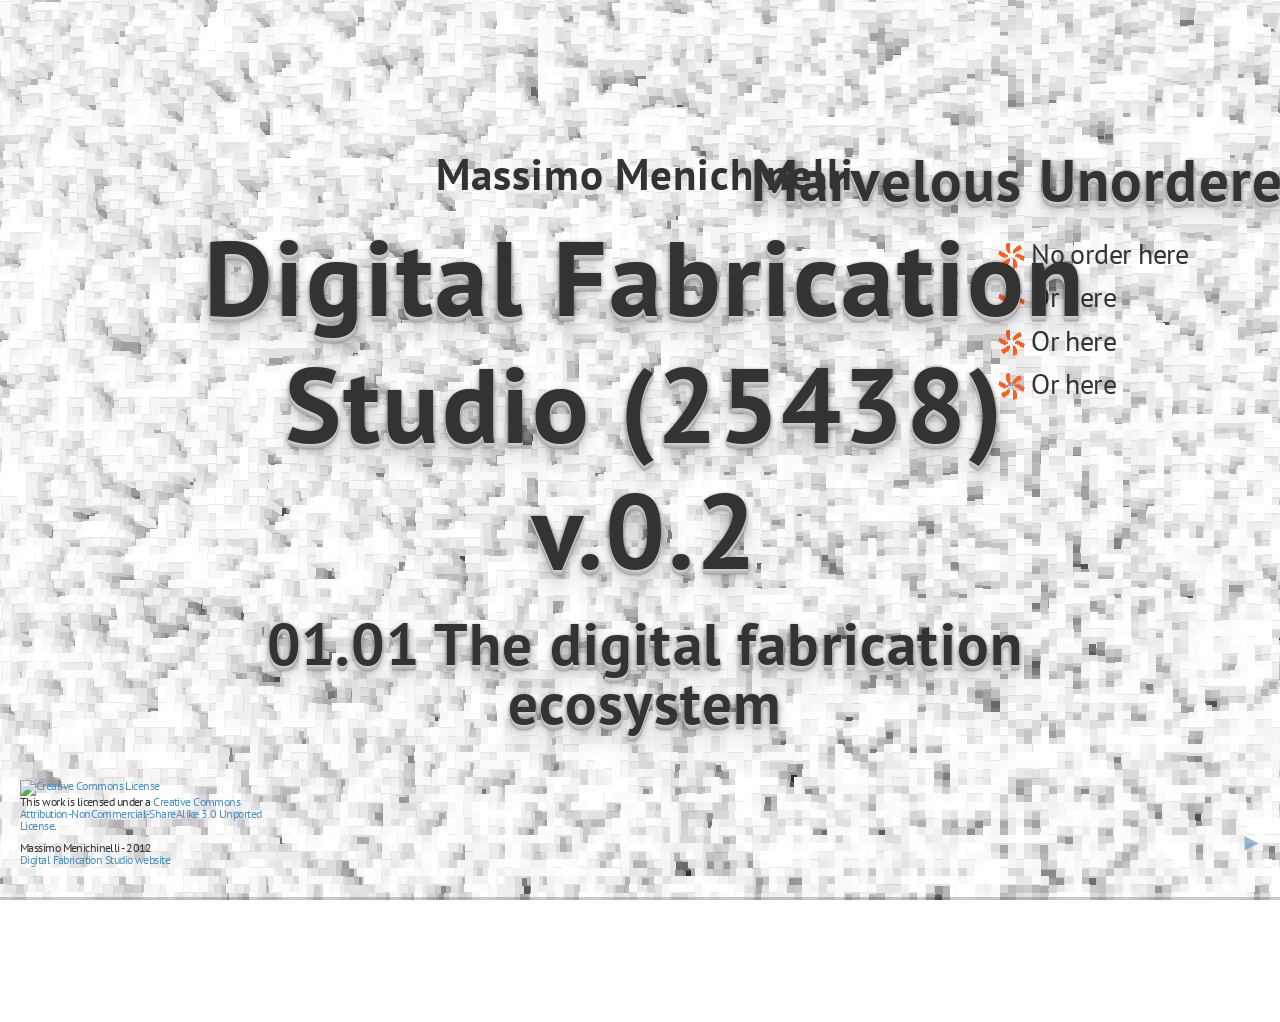
==== 01.01.DigitalFabricationEcosystem.html @ 009ff70b "Preparing a structure of all the slides" ====
<!doctype html>  
<html lang="en">
	
	<head>
		<meta charset="utf-8">
		
		<title>Digital Fabrication Studio (25438) v.0.2: The Digital Fabrication Ecosystem</title>

		<meta name="description" content="Digital Fabrication Studio (25438)">
		<meta name="author" content="Massimo Menichinelli">

		<meta name="apple-mobile-web-app-capable" content="yes" />
		<meta name="apple-mobile-web-app-status-bar-style" content="black-translucent" />
		
		<link href='http://fonts.googleapis.com/css?family=Lato:400,700,400italic,700italic' rel='stylesheet' type='text/css'>
		<link href='http://fonts.googleapis.com/css?family=PT+Sans' rel='stylesheet' type='text/css'>
		
		<link rel="stylesheet" href="reveal.js/css/main.css">
		<link rel="stylesheet" href="reveal.js/css/theme/custom.css">

		<!-- For syntax highlighting -->
		<link rel="stylesheet" href="reveal.js/lib/css/zenburn.css">

		<script>
			// If the query includes 'print-pdf' we'll use the PDF print sheet
			document.write( '<link rel="stylesheet" href="reveal.js/css/print/' + ( window.location.search.match( /print-pdf/gi ) ? 'pdf' : 'paper' ) + '.css" type="text/css" media="print">' );
		</script>

		<!--[if lt IE 9]>
		<script src="reveal.js/lib/js/html5shiv.js"></script>
		<![endif]-->
	</head>
	
	<body>
	
		<div class="reveal">

			<!-- Used to fade in a background when a specific slide state is reached -->
			<div class="state-background"></div>
			
			<!-- Any section element inside of this container is displayed as a slide -->
			<div class="slides" data-state="alert">
				<section style="background: none !important; border: none !important;">
					<h3>Massimo Menichinelli</h3>
					<h1>Digital Fabrication Studio (25438) v.0.2</h1>
					<h2>01.01 The digital fabrication ecosystem</h2>
				</section>
				
				<section>
					<h2>Heads Up</h2>
					<p>
						reveal.js is a framework for easily creating beautiful presentations using HTML. You'll need a browser with 
						support for CSS 3D transforms to see it in its full glory.
					</p>
				</section>

				<section>
					<h2>Basic Slide</h2>
					<p>
						Press <strong>ESC</strong> to enter the slide overview!
					</p>
				</section
				

				<section>
					<h2>Marvelous Unordered List</h2>
					<ul>
						<li>No order here</li>
						<li>Or here</li>
						<li>Or here</li>
						<li>Or here</li>
					</ul>
				</section>
				
				<section>
					<h2>Fantastic Ordered List</h2>
					<ol>
						<li><span>One is smaller than...</span></li>
						<li><span>Two is smaller than...</span></li>
						<li><span>Three!</span></li>
					</ol>
				</section>

				<section data-markdown>
					## Markdown support
					
					For those of you who like that sort of thing. Instructions and a bit more info available [here](https://github.com/hakimel/reveal.js#markdown).

					<pre><code contenteditable style="margin-top: 20px;">&lt;section data-markdown&gt;
  ## Markdown support

  For those of you who like that sort of thing. 
  Instructions and a bit more info available [here](https://github.com/hakimel/reveal.js#markdown).
&lt;/section&gt;
					</code></pre>
				</section>

				

				

				<section>
					<h2>Clever Quotes</h2>
					<p>
						These guys come in two forms, inline: <q cite="http://searchservervirtualization.techtarget.com/definition/Our-Favorite-Technology-Quotations">
						The nice thing about standards is that there are so many to choose from</q> and block:
					</p>
					<blockquote cite="http://searchservervirtualization.techtarget.com/definition/Our-Favorite-Technology-Quotations">
						For years there has been a theory that millions of monkeys typing at random on millions of typewriters would 
						reproduce the entire works of Shakespeare. The Internet has proven this theory to be untrue.
					</blockquote>
				</section>
				
				<section>
					<h2>Pretty Code</h2>
					<pre><code contenteditable>
function linkify( selector ) {
  if( supports3DTransforms ) {
    
    var nodes = document.querySelectorAll( selector );

    for( var i = 0, len = nodes.length; i &lt; len; i++ ) {
      var node = nodes[i];

      if( !node.className ) ) {
        node.className += ' roll';
      }
    };
  }
}
					</code></pre>
					<p>Courtesy of <a href="http://softwaremaniacs.org/soft/highlight/en/description/">highlight.js</a>.</p>
				</section>
				

				<section>
					<h2>Fragmented Views</h2>
					<p>Hit the next arrow...</p>
					<p class="fragment">... to step through ...</p>
					<p>
					<ol>
						<li class="fragment"><code>any type</code></li>
						<li class="fragment"><em>of view</em></li>
						<li class="fragment"><strong>fragments</strong></li>
					</ol>
					</p>
				</section>
				
				<section>
					<h2>Spectacular image!</h2>
					<a class="image" href="http://hakim.se/experiments/html5/breakdom/" target="_blank">
						<img width="320" height="412" src="https://s3.amazonaws.com/hakim-static/reveal-js/breakdom.png" alt="BreakDOM game screenshot">
					</a>
					<p class="source">Source: http://www.openp2pdesign.org</p>
				</section>
				
				
				<section>
					<h1>Thank you!</h1>
					<h2>Any questions?</h2>
					<h3>Massimo Menichinelli</h3>
					<p><a href="mailto:massimo.menichinelli@aalto.fi">massimo.menichinelli@aalto.fi</a></p>
					<p><a href="mailto:info@openp2pdesign.org">info@openp2pdesign.org</a></p>
					<p>Twitter: <a href="https://twitter.com/openp2pdesign">@openp2pdesign</a></p>
					<p><a href="http://www.openp2pdesign.org">http://www.openp2pdesign.org</a></p>
					<p><a href="https://github.com/openp2pdesign">openp2pdesign @ GitHub</a></p>
				</section>
			</div>
	
	<aside class="controls2">		
	<p>
	<a rel="license" href="http://creativecommons.org/licenses/by-nc-sa/3.0/deed.en_US"><img alt="Creative Commons License" style="border-width:0" src="http://i.creativecommons.org/l/by-nc-sa/3.0/88x31.png" /></a><br />This work is licensed under a <a rel="license" href="http://creativecommons.org/licenses/by-nc-sa/3.0/deed.en_US">Creative Commons Attribution-NonCommercial-ShareAlike 3.0 Unported License</a>.
	</p>
	<p>Massimo Menichinelli - 2012<br>
	<a href="">Digital Fabrication Studio website</a></p>
	</aside>

			<!-- The navigational controls UI -->
			<aside class="controls">
				<a class="left" href="#">&#x25C4;</a>
				<a class="right" href="#">&#x25BA;</a>
				<a class="up" href="#">&#x25B2;</a>
				<a class="down" href="#">&#x25BC;</a>
			</aside>

			<!-- Presentation progress bar -->
			<div class="progress"><span></span></div>
			
		</div>

		<script src="reveal.js/lib/js/head.min.js"></script>
		<script src="reveal.js/js/reveal.min.js"></script>

		<script>
			
			// Full list of configuration options available here:
			// https://github.com/hakimel/reveal.js#configuration
			Reveal.initialize({
				controls: true,
				progress: true,
				history: true,
				
				transition: Reveal.getQueryHash().transition || 'linear', // default/cube/page/concave/linear(2d)

				// Optional libraries used to extend on reveal.js
				dependencies: [
					{ src: 'reveal.js/lib/js/highlight.js', async: true, callback: function() { window.hljs.initHighlightingOnLoad(); } },
					{ src: 'reveal.js/lib/js/classList.js', condition: function() { return !document.body.classList; } },
					{ src: 'reveal.js/lib/js/showdown.js', condition: function() { return !!document.querySelector( '[data-markdown]' ); } },
					{ src: 'reveal.js/lib/js/data-markdown.js', condition: function() { return !!document.querySelector( '[data-markdown]' ); } },
					{ src: 'reveal.js/socket.io/socket.io.js', async: true, condition: function() { return window.location.host === 'localhost:1947'; } },
					{ src: 'plugin/speakernotes/client.js', async: true, condition: function() { return window.location.host === 'localhost:1947'; } },
				]
			});
			
		</script>

    

	</body>
</html>
---- reveal.js/css/main.css ----
@charset "UTF-8";

/**
 * reveal.js
 * http://lab.hakim.se/reveal-js
 * MIT licensed
 * 
 * Copyright (C) 2011-2012 Hakim El Hattab, http://hakim.se
 */


/*********************************************
 * RESET STYLES
 *********************************************/

html, body, div, span, applet, object, iframe,
h1, h2, h3, h4, h5, h6, p, blockquote, pre,
a, abbr, acronym, address, big, cite, code,
del, dfn, em, img, ins, kbd, q, s, samp,
small, strike, strong, sub, sup, tt, var,
b, u, i, center,
dl, dt, dd, ol, ul, li,
fieldset, form, label, legend,
table, caption, tbody, tfoot, thead, tr, th, td,
article, aside, canvas, details, embed, 
figure, figcaption, footer, header, hgroup, 
menu, nav, output, ruby, section, summary,
time, mark, audio, video {
	margin: 0;
	padding: 0;
	border: 0;
	font-size: 100%;
	font: inherit;
	vertical-align: baseline;
}

article, aside, details, figcaption, figure, 
footer, header, hgroup, menu, nav, section {
	display: block;
}


/*********************************************
 * GLOBAL STYLES
 *********************************************/

html, 
body {
	padding: 0;
	margin: 0;
	width: 100%;
	height: 100%;
	min-height: 600px;
	overflow: hidden;
}

body {
	position: relative;
	line-height: 1;
}

@media screen and (max-width: 900px) {
	body {
		font-size: 30px;
	}
}

::selection { 
	background:#FF5E99; 
	color:#fff; 
	text-shadow: none; 
}

/*********************************************
 * HEADERS
 *********************************************/

.reveal h1 { font-size: 3.77em; }
.reveal h2 { font-size: 2.11em;	}
.reveal h3 { font-size: 1.55em;	}
.reveal h4 { font-size: 1em;	}


/*********************************************
 * VIEW FRAGMENTS
 *********************************************/

.reveal .slides section .fragment {
	opacity: 0;

	-webkit-transition: all .2s ease;
	   -moz-transition: all .2s ease;
	    -ms-transition: all .2s ease;
	     -o-transition: all .2s ease;
	        transition: all .2s ease;
}
	.reveal .slides section .fragment.visible {
		opacity: 1;
	}


/*********************************************
 * DEFAULT ELEMENT STYLES
 *********************************************/

.reveal .slides section {
	line-height: 1.2em;
	font-weight: normal;
}

.reveal img {
	/* preserve aspect ratio and scale image so it's bound within the section */
	max-width: 100%;
	max-height: 100%;
} 

.reveal strong, 
.reveal b {
	font-weight: bold;
}

.reveal em, 
.reveal i {
	font-style: italic;
}

.reveal ol, 
.reveal ul {
	display: inline-block;

	text-align: left;
	margin: 0 auto;
}

.reveal ol {
	list-style-type: decimal;
}

.reveal ul {
	list-style-type: disc;
}

.reveal ul ul {
	list-style-type: square;
}

.reveal ul ul ul {
	list-style-type: circle;
}

.reveal ul ul,
.reveal ul ol,
.reveal ol ol,
.reveal ol ul {
	display: block;
	margin-left: 40px;
}

.reveal p {
	margin-bottom: 10px;
}

.reveal q,
.reveal blockquote {
	quotes: none;
}

.reveal blockquote {
	display: block;
	position: relative;
	width: 70%;
	margin: 5px auto;
	padding: 5px;
	
	font-style: italic;
	background: rgba(255, 255, 255, 0.05);
	box-shadow: 0px 0px 2px rgba(0,0,0,0.2);
}
	.reveal blockquote:before {
		content: '“';
	}
	.reveal blockquote:after {
		content: '”';
	}

.reveal q {	
	font-style: italic;
}
	.reveal q:before {
		content: '“';
	}
	.reveal q:after {
		content: '”';
	}

.reveal pre {
	display: block;
	position: relative;
	width: 90%;
	margin: 10px auto;

	text-align: left;
	font-size: 0.55em;
	font-family: monospace;
	line-height: 1.2em;

	word-wrap: break-word;

	box-shadow: 0px 0px 6px rgba(0,0,0,0.3);
}

.reveal code {
	font-family: monospace;
	overflow-x: auto;
}

.reveal table th, 
.reveal table td {
	text-align: left;
	padding-right: .3em;
}

.reveal table th {
	text-shadow: rgb(255,255,255) 1px 1px 2px;
}

.reveal sup { 
	vertical-align: super;
}
.reveal sub { 
	vertical-align: sub;
}

.reveal small {
	font-size: 0.6em;
	line-height: 1em;
	vertical-align: top;
}

.reveal small * {
	vertical-align: top;
}


/*********************************************
 * CONTROLS
 *********************************************/

.reveal .controls {
	display: none;
	position: fixed;
	width: 100px;
	height: 100px;
	z-index: 30;

	right: 0;
	bottom: 0;
}
	
	.reveal .controls a {
		font-size: 0.83em;
		position: absolute;
		opacity: 0.1;
	}
		.reveal .controls a.enabled {
			opacity: 0.6;
		}
		.reveal .controls a.enabled:active {
			margin-top: 1px;
		}

	.reveal .controls .left {
		top: 30px;
	}

	.reveal .controls .right {
		left: 60px;
		top: 30px;
	}

	.reveal .controls .up {
		left: 30px;
	}

	.reveal .controls .down {
		left: 30px;
		top: 60px;
	}


/*********************************************
 * PROGRESS BAR
 *********************************************/

.reveal .progress {
	position: fixed;
	display: none;
	height: 3px;
	width: 100%;
	bottom: 0;
	left: 0;
}
	
	.reveal .progress span {
		display: block;
		height: 100%;
		width: 0px;

		-webkit-transition: width 800ms cubic-bezier(0.260, 0.860, 0.440, 0.985);
		   -moz-transition: width 800ms cubic-bezier(0.260, 0.860, 0.440, 0.985);
		    -ms-transition: width 800ms cubic-bezier(0.260, 0.860, 0.440, 0.985);
		     -o-transition: width 800ms cubic-bezier(0.260, 0.860, 0.440, 0.985);
		        transition: width 800ms cubic-bezier(0.260, 0.860, 0.440, 0.985);
	}

/*********************************************
 * ROLLING LINKS
 *********************************************/

.reveal .roll {
    display: inline-block;
    line-height: 1.2;
    overflow: hidden;

    vertical-align: top;

    -webkit-perspective: 400px;
       -moz-perspective: 400px;
        -ms-perspective: 400px;
            perspective: 400px;

    -webkit-perspective-origin: 50% 50%;
       -moz-perspective-origin: 50% 50%;
        -ms-perspective-origin: 50% 50%;
            perspective-origin: 50% 50%;
}
	.reveal .roll:hover {
		background: none;
		text-shadow: none;
	}
.reveal .roll span {
    display: block;
    position: relative;
    padding: 0 2px;

	pointer-events: none;

    -webkit-transition: all 400ms ease;
       -moz-transition: all 400ms ease;
        -ms-transition: all 400ms ease;
            transition: all 400ms ease;
    
    -webkit-transform-origin: 50% 0%;
       -moz-transform-origin: 50% 0%;
        -ms-transform-origin: 50% 0%;
            transform-origin: 50% 0%;
    
    -webkit-transform-style: preserve-3d;
       -moz-transform-style: preserve-3d;
        -ms-transform-style: preserve-3d;
            transform-style: preserve-3d;

    -webkit-backface-visibility: hidden;
       -moz-backface-visibility: hidden;
            backface-visibility: hidden;
}
    .reveal .roll:hover span {
        background: rgba(0,0,0,0.5);

        -webkit-transform: translate3d( 0px, 0px, -45px ) rotateX( 90deg );
           -moz-transform: translate3d( 0px, 0px, -45px ) rotateX( 90deg );
            -ms-transform: translate3d( 0px, 0px, -45px ) rotateX( 90deg );
                transform: translate3d( 0px, 0px, -45px ) rotateX( 90deg );
    }
.reveal .roll span:after {
    content: attr(data-title);

    display: block;
    position: absolute;
    left: 0;
    top: 0;
    padding: 0 2px;

    -webkit-transform-origin: 50% 0%;
       -moz-transform-origin: 50% 0%;
        -ms-transform-origin: 50% 0%;
            transform-origin: 50% 0%;

    -webkit-transform: translate3d( 0px, 110%, 0px ) rotateX( -90deg );
       -moz-transform: translate3d( 0px, 110%, 0px ) rotateX( -90deg );
        -ms-transform: translate3d( 0px, 110%, 0px ) rotateX( -90deg );
            transform: translate3d( 0px, 110%, 0px ) rotateX( -90deg );
}


/*********************************************
 * SLIDES
 *********************************************/

.reveal .slides {
	position: absolute;
	max-width: 900px;
	width: 80%;
	height: 60%;
	left: 50%;
	top: 50%;
	margin-top: -320px;
	padding: 20px 0px;
	overflow: visible;
	
	text-align: center;

	-webkit-transition: -webkit-perspective .4s ease;
	   -moz-transition: -moz-perspective .4s ease;
	    -ms-transition: -ms-perspective .4s ease;
	     -o-transition: -o-perspective .4s ease;
	        transition: perspective .4s ease;
	
	-webkit-perspective: 600px;
	   -moz-perspective: 600px;
	    -ms-perspective: 600px;
	        perspective: 600px;

 	-webkit-perspective-origin: 0% 25%;
 	   -moz-perspective-origin: 0% 25%;
 	    -ms-perspective-origin: 0% 25%;
 	        perspective-origin: 0% 25%;
}

.reveal .slides>section,
.reveal .slides>section>section {
	display: none;
	position: absolute;
	width: 100%;
	min-height: 600px;

    z-index: 10;
	
	-webkit-transform-style: preserve-3d;
	   -moz-transform-style: preserve-3d;
	    -ms-transform-style: preserve-3d;
	        transform-style: preserve-3d;
	
	-webkit-transition: all 800ms cubic-bezier(0.260, 0.860, 0.440, 0.985);
	   -moz-transition: all 800ms cubic-bezier(0.260, 0.860, 0.440, 0.985);
	    -ms-transition: all 800ms cubic-bezier(0.260, 0.860, 0.440, 0.985);
	     -o-transition: all 800ms cubic-bezier(0.260, 0.860, 0.440, 0.985);
	        transition: all 800ms cubic-bezier(0.260, 0.860, 0.440, 0.985);
}

.reveal .slides>section.present {
	display: block;
	z-index: 11;
	opacity: 1;
}

.reveal .slides>section {
	margin-left: -50%;
}


/*********************************************
 * DEFAULT TRANSITION
 *********************************************/

.reveal .slides>section.past {
	display: block;
	opacity: 0;
	
	-webkit-transform: translate3d(-100%, 0, 0) rotateY(-90deg) translate3d(-100%, 0, 0);
	   -moz-transform: translate3d(-100%, 0, 0) rotateY(-90deg) translate3d(-100%, 0, 0);
	    -ms-transform: translate3d(-100%, 0, 0) rotateY(-90deg) translate3d(-100%, 0, 0);
	        transform: translate3d(-100%, 0, 0) rotateY(-90deg) translate3d(-100%, 0, 0);
}
.reveal .slides>section.future {
	display: block;
	opacity: 0;
	
	-webkit-transform: translate3d(100%, 0, 0) rotateY(90deg) translate3d(100%, 0, 0);
	   -moz-transform: translate3d(100%, 0, 0) rotateY(90deg) translate3d(100%, 0, 0);
	    -ms-transform: translate3d(100%, 0, 0) rotateY(90deg) translate3d(100%, 0, 0);
	        transform: translate3d(100%, 0, 0) rotateY(90deg) translate3d(100%, 0, 0);
}

.reveal .slides>section>section.past {
	display: block;
	opacity: 0;
	
	-webkit-transform: translate3d(0, -50%, 0) rotateX(70deg) translate3d(0, -50%, 0);
	   -moz-transform: translate3d(0, -50%, 0) rotateX(70deg) translate3d(0, -50%, 0);
	    -ms-transform: translate3d(0, -50%, 0) rotateX(70deg) translate3d(0, -50%, 0);
	        transform: translate3d(0, -50%, 0) rotateX(70deg) translate3d(0, -50%, 0);
}
.reveal .slides>section>section.future {
	display: block;
	opacity: 0;
	
	-webkit-transform: translate3d(0, 50%, 0) rotateX(-70deg) translate3d(0, 50%, 0);
	   -moz-transform: translate3d(0, 50%, 0) rotateX(-70deg) translate3d(0, 50%, 0);
	    -ms-transform: translate3d(0, 50%, 0) rotateX(-70deg) translate3d(0, 50%, 0);
	        transform: translate3d(0, 50%, 0) rotateX(-70deg) translate3d(0, 50%, 0);
}


/*********************************************
 * CONCAVE TRANSITION
 *********************************************/

.reveal.concave  .slides>section.past {
	-webkit-transform: translate3d(-100%, 0, 0) rotateY(90deg) translate3d(-100%, 0, 0);
	   -moz-transform: translate3d(-100%, 0, 0) rotateY(90deg) translate3d(-100%, 0, 0);
	    -ms-transform: translate3d(-100%, 0, 0) rotateY(90deg) translate3d(-100%, 0, 0);
	        transform: translate3d(-100%, 0, 0) rotateY(90deg) translate3d(-100%, 0, 0);
}
.reveal.concave  .slides>section.future {
	-webkit-transform: translate3d(100%, 0, 0) rotateY(-90deg) translate3d(100%, 0, 0);
	   -moz-transform: translate3d(100%, 0, 0) rotateY(-90deg) translate3d(100%, 0, 0);
	    -ms-transform: translate3d(100%, 0, 0) rotateY(-90deg) translate3d(100%, 0, 0);
	        transform: translate3d(100%, 0, 0) rotateY(-90deg) translate3d(100%, 0, 0);
}

.reveal.concave  .slides>section>section.past {
	-webkit-transform: translate3d(0, -80%, 0) rotateX(-70deg) translate3d(0, -80%, 0);
	   -moz-transform: translate3d(0, -80%, 0) rotateX(-70deg) translate3d(0, -80%, 0);
	    -ms-transform: translate3d(0, -80%, 0) rotateX(-70deg) translate3d(0, -80%, 0);
	        transform: translate3d(0, -80%, 0) rotateX(-70deg) translate3d(0, -80%, 0);
}
.reveal.concave  .slides>section>section.future {
	-webkit-transform: translate3d(0, 80%, 0) rotateX(70deg) translate3d(0, 80%, 0);
	   -moz-transform: translate3d(0, 80%, 0) rotateX(70deg) translate3d(0, 80%, 0);
	    -ms-transform: translate3d(0, 80%, 0) rotateX(70deg) translate3d(0, 80%, 0);
	        transform: translate3d(0, 80%, 0) rotateX(70deg) translate3d(0, 80%, 0);
}


/*********************************************
 * LINEAR TRANSITION
 *********************************************/

.reveal.linear .slides>section.past {
	-webkit-transform: translate(-150%, 0);
	   -moz-transform: translate(-150%, 0);
	    -ms-transform: translate(-150%, 0);
	     -o-transform: translate(-150%, 0);
	        transform: translate(-150%, 0);
}
.reveal.linear .slides>section.future {
	-webkit-transform: translate(150%, 0);
	   -moz-transform: translate(150%, 0);
	    -ms-transform: translate(150%, 0);
	     -o-transform: translate(150%, 0);
	        transform: translate(150%, 0);
}

.reveal.linear .slides>section>section.past {
	-webkit-transform: translate(0, -150%);
	   -moz-transform: translate(0, -150%);
	    -ms-transform: translate(0, -150%);
	     -o-transform: translate(0, -150%);
	        transform: translate(0, -150%);
}
.reveal.linear .slides>section>section.future {
	-webkit-transform: translate(0, 150%);
	   -moz-transform: translate(0, 150%);
	    -ms-transform: translate(0, 150%);
	     -o-transform: translate(0, 150%);
	        transform: translate(0, 150%);
}

/*********************************************
 * BOX TRANSITION
 *********************************************/

.reveal.cube .slides {
	margin-top: -350px;

	-webkit-perspective-origin: 50% 25%;
 	   -moz-perspective-origin: 50% 25%;
 	    -ms-perspective-origin: 50% 25%;
 	        perspective-origin: 50% 25%;

	-webkit-perspective: 1300px;
	   -moz-perspective: 1300px;
	    -ms-perspective: 1300px;
	        perspective: 1300px;
}

.reveal.cube .slides section {
	padding: 30px;

	-webkit-backface-visibility: hidden;
	   -moz-backface-visibility: hidden;
	    -ms-backface-visibility: hidden;
	        backface-visibility: hidden;
	
	-webkit-box-sizing: border-box;
	   -moz-box-sizing: border-box;
	        box-sizing: border-box;
}
	.reveal.cube .slides section:not(.stack):before {
		content: '';
		position: absolute;
		display: block;
		width: 100%;
		height: 100%;
		left: 0;
		top: 0;
		background: #232628;
		border-radius: 4px;

		-webkit-transform: translateZ( -20px );
		   -moz-transform: translateZ( -20px );
		    -ms-transform: translateZ( -20px );
		     -o-transform: translateZ( -20px );
		        transform: translateZ( -20px );
	}
	.reveal.cube .slides section:not(.stack):after {
		content: '';
		position: absolute;
		display: block;
		width: 90%;
		height: 30px;
		left: 5%;
		bottom: 0;
		background: none;
		z-index: 1;

		border-radius: 4px;
		box-shadow: 0px 95px 25px rgba(0,0,0,0.2);

		-webkit-transform: translateZ(-90px) rotateX( 65deg );
		   -moz-transform: translateZ(-90px) rotateX( 65deg );
		    -ms-transform: translateZ(-90px) rotateX( 65deg );
		     -o-transform: translateZ(-90px) rotateX( 65deg );
		        transform: translateZ(-90px) rotateX( 65deg );
	}

.reveal.cube .slides>section.stack {
	padding: 0;
	background: none;
}

.reveal.cube .slides>section.past {
	-webkit-transform-origin: 100% 0%;
	   -moz-transform-origin: 100% 0%;
	    -ms-transform-origin: 100% 0%;
	        transform-origin: 100% 0%;

	-webkit-transform: translate3d(-100%, 0, 0) rotateY(-90deg);
	   -moz-transform: translate3d(-100%, 0, 0) rotateY(-90deg);
	    -ms-transform: translate3d(-100%, 0, 0) rotateY(-90deg);
	        transform: translate3d(-100%, 0, 0) rotateY(-90deg);
}

.reveal.cube .slides>section.future {
	-webkit-transform-origin: 0% 0%;
	   -moz-transform-origin: 0% 0%;
	    -ms-transform-origin: 0% 0%;
	        transform-origin: 0% 0%;

	-webkit-transform: translate3d(100%, 0, 0) rotateY(90deg);
	   -moz-transform: translate3d(100%, 0, 0) rotateY(90deg);
	    -ms-transform: translate3d(100%, 0, 0) rotateY(90deg);
	        transform: translate3d(100%, 0, 0) rotateY(90deg);
}

.reveal.cube .slides>section>section.past {
	-webkit-transform-origin: 0% 100%;
	   -moz-transform-origin: 0% 100%;
	    -ms-transform-origin: 0% 100%;
	        transform-origin: 0% 100%;

	-webkit-transform: translate3d(0, -100%, 0) rotateX(90deg);
	   -moz-transform: translate3d(0, -100%, 0) rotateX(90deg);
	    -ms-transform: translate3d(0, -100%, 0) rotateX(90deg);
	        transform: translate3d(0, -100%, 0) rotateX(90deg);
}

.reveal.cube .slides>section>section.future {
	-webkit-transform-origin: 0% 0%;
	   -moz-transform-origin: 0% 0%;
	    -ms-transform-origin: 0% 0%;
	        transform-origin: 0% 0%;

	-webkit-transform: translate3d(0, 100%, 0) rotateX(-90deg);
	   -moz-transform: translate3d(0, 100%, 0) rotateX(-90deg);
	    -ms-transform: translate3d(0, 100%, 0) rotateX(-90deg);
	        transform: translate3d(0, 100%, 0) rotateX(-90deg);
}


/*********************************************
 * PAGE TRANSITION
 *********************************************/

.reveal.page .slides {
	margin-top: -350px;

	-webkit-perspective-origin: 50% 50%;
 	   -moz-perspective-origin: 50% 50%;
 	    -ms-perspective-origin: 50% 50%;
 	        perspective-origin: 50% 50%;

	-webkit-perspective: 3000px;
	   -moz-perspective: 3000px;
	    -ms-perspective: 3000px;
	        perspective: 3000px;
}

.reveal.page .slides section {
	padding: 30px;

	-webkit-box-sizing: border-box;
	   -moz-box-sizing: border-box;
	        box-sizing: border-box;
}
	.reveal.page .slides section.past {
		z-index: 12;
	}
	.reveal.page .slides section:not(.stack):before {
		content: '';
		position: absolute;
		display: block;
		width: 100%;
		height: 100%;
		left: 0;
		top: 0;
		background: rgba(0,0,0,0.2);

		-webkit-transform: translateZ( -20px );
		   -moz-transform: translateZ( -20px );
		    -ms-transform: translateZ( -20px );
		     -o-transform: translateZ( -20px );
		        transform: translateZ( -20px );
	}
	.reveal.page .slides section:not(.stack):after {
		content: '';
		position: absolute;
		display: block;
		width: 90%;
		height: 30px;
		left: 5%;
		bottom: 0;
		background: none;
		z-index: 1;

		border-radius: 4px;
		box-shadow: 0px 95px 25px rgba(0,0,0,0.2);

		-webkit-transform: translateZ(-90px) rotateX( 65deg );
	}

.reveal.page .slides>section.stack {
	padding: 0;
	background: none;
}

.reveal.page .slides>section.past {
	-webkit-transform-origin: 0% 0%;
	   -moz-transform-origin: 0% 0%;
	    -ms-transform-origin: 0% 0%;
	        transform-origin: 0% 0%;

	-webkit-transform: translate3d(-40%, 0, 0) rotateY(-80deg);
	   -moz-transform: translate3d(-40%, 0, 0) rotateY(-80deg);
	    -ms-transform: translate3d(-40%, 0, 0) rotateY(-80deg);
	        transform: translate3d(-40%, 0, 0) rotateY(-80deg);
}

.reveal.page .slides>section.future {
	-webkit-transform-origin: 100% 0%;
	   -moz-transform-origin: 100% 0%;
	    -ms-transform-origin: 100% 0%;
	        transform-origin: 100% 0%;

	-webkit-transform: translate3d(0, 0, 0);
	   -moz-transform: translate3d(0, 0, 0);
	    -ms-transform: translate3d(0, 0, 0);
	        transform: translate3d(0, 0, 0);
}

.reveal.page .slides>section>section.past {
	-webkit-transform-origin: 0% 0%;
	   -moz-transform-origin: 0% 0%;
	    -ms-transform-origin: 0% 0%;
	        transform-origin: 0% 0%;

	-webkit-transform: translate3d(0, -40%, 0) rotateX(80deg);
	   -moz-transform: translate3d(0, -40%, 0) rotateX(80deg);
	    -ms-transform: translate3d(0, -40%, 0) rotateX(80deg);
	        transform: translate3d(0, -40%, 0) rotateX(80deg);
}

.reveal.page .slides>section>section.future {
	-webkit-transform-origin: 0% 100%;
	   -moz-transform-origin: 0% 100%;
	    -ms-transform-origin: 0% 100%;
	        transform-origin: 0% 100%;

	-webkit-transform: translate3d(0, 0, 0);
	   -moz-transform: translate3d(0, 0, 0);
	    -ms-transform: translate3d(0, 0, 0);
	        transform: translate3d(0, 0, 0);
}


/*********************************************
 * OVERVIEW
 *********************************************/

.reveal.overview .slides {
	-webkit-perspective: 700px;
	   -moz-perspective: 700px;
	    -ms-perspective: 700px;
	        perspective: 700px;
}

.reveal.overview .slides section {
	padding: 20px 0;
	max-height: 600px;
	overflow: hidden;	
	opacity: 1;
	cursor: pointer;
	background: rgba(0,0,0,0.1);
}
.reveal.overview .slides section .fragment {
    opacity: 1;
}
.reveal.overview .slides section:after,
.reveal.overview .slides section:before {
	display: none !important;
}
.reveal.overview .slides section>section {
	opacity: 1;
	cursor: pointer;
}
	.reveal.overview .slides section:hover {
		background: rgba(0,0,0,0.3);
	}

	.reveal.overview .slides section.present {
		background: rgba(0,0,0,0.3);
	}
.reveal.overview .slides>section.stack {
	background: none;
	padding: 0;
	overflow: visible;
}


/*********************************************
 * FALLBACK
 *********************************************/

.no-transforms {
	overflow-y: auto;
}

.no-transforms .slides section {
	display: block!important;
	opacity: 1!important;
	position: relative!important;
	height: auto;
	min-height: auto;
	margin-bottom: 100px;

	-webkit-transform: none;
	   -moz-transform: none;
	    -ms-transform: none;
	        transform: none;
}


/*********************************************
 * DEFAULT STATES
 *********************************************/

.state-background {
	position: absolute;
	width: 100%;
	height: 100%;
	background: rgba( 0, 0, 0, 0 );

	-webkit-transition: background 800ms ease;
	   -moz-transition: background 800ms ease;
	    -ms-transition: background 800ms ease;
	     -o-transition: background 800ms ease;
	        transition: background 800ms ease;
}
.alert .state-background {
	background: rgba( 200, 50, 30, 0.6 );
}
.soothe .state-background {
	background: rgba( 50, 200, 90, 0.4 );
}
.blackout .state-background {
	background: rgba( 0, 0, 0, 0.6 );
}


/*********************************************
 * SPEAKER NOTES
 *********************************************/

.reveal aside.notes {
	display: none;
}
---- reveal.js/css/theme/custom.css ----
/**
 * A beige theme for reveal.js presentations, similar 
 * to the default theme.
 * 
 * Based on:
 * Copyright (C) 2011-2012 Hakim El Hattab, http://hakim.se
 */

/*********************************************
 * FONT-FACE DEFINITIONS
 *********************************************/

@font-face {
	font-family: 'League Gothic';
	src: url('../../lib/font/league_gothic-webfont.eot');
	src: url('../../lib/font/league_gothic-webfont.eot?#iefix') format('embedded-opentype'),
		 url('../../lib/font/league_gothic-webfont.woff') format('woff'),
		 url('../../lib/font/league_gothic-webfont.ttf') format('truetype'),
		 url('../../lib/font/league_gothic-webfont.svg#LeagueGothicRegular') format('svg');

	font-weight: normal;
	font-style: normal;
}


/*********************************************
 * GLOBAL STYLES
 *********************************************/

body {
	font-family: 'PT Sans', Times, 'Times New Roman', serif;
	font-size: 28px;
	font-weight: 200;
	letter-spacing: -0.02em;
	color: #333;

	background: #f7f3de;
	
	background: url('../../images/pattern-3.png');
	/*
	background: -moz-radial-gradient(center, ellipse cover,  rgba(255,255,255,1) 0%, rgba(247,242,211,1) 100%);
	background: -webkit-gradient(radial, center center, 0px, center center, 100%, color-stop(0%,rgba(255,255,255,1)), color-stop(100%,rgba(247,242,211,1)));
	background: -webkit-radial-gradient(center, ellipse cover,  rgba(255,255,255,1) 0%,rgba(247,242,211,1) 100%);
	background: -o-radial-gradient(center, ellipse cover,  rgba(255,255,255,1) 0%,rgba(247,242,211,1) 100%);
	background: -ms-radial-gradient(center, ellipse cover,  rgba(255,255,255,1) 0%,rgba(247,242,211,1) 100%);
	background: radial-gradient(center, ellipse cover,  rgba(255,255,255,1) 0%,rgba(247,242,211,1) 100%);
    */
}


::-moz-selection {
    background:rgba(79, 64, 28, 0.99);
	color: white; 
}
::-webkit-selection {
    background:rgba(79, 64, 28, 0.99);
	color: white; 
}
::selection {
    background:rgba(79, 64, 28, 0.99);
	color: white; 
}


/*********************************************
 * HEADERS
 *********************************************/

.reveal h1, 
.reveal h2, 
.reveal h3, 
.reveal h4, 
.reveal h5, 
.reveal h6 {
	margin: 0 0 20px 0;
	color: #333;
	font-family: 'PT Sans', Impact, sans-serif;
	font-weight: bold;
	line-height: 0.9em;
	letter-spacing: 0.02em;
	
	/*text-transform: uppercase;*/
}

.reveal h1 {
    line-height: 1.2em;
	text-shadow: 	0 1px 0 #ccc,
					0 2px 0 #c9c9c9,
					0 3px 0 #bbb,
					0 4px 0 #b9b9b9,
					0 5px 0 #aaa,
					0 6px 1px rgba(0,0,0,.1),
					0 0 5px rgba(0,0,0,.1),
					0 1px 3px rgba(0,0,0,.3),
					0 3px 5px rgba(0,0,0,.2),
					0 5px 10px rgba(0,0,0,.25),
					0 20px 20px rgba(0,0,0,.15);
}

.reveal h2 {
    line-height: 1em;
	text-shadow: 	0 1px 0 #ccc,
					0 2px 0 #c9c9c9,
					0 3px 0 #bbb,
					0 4px 0 #b9b9b9,
					0 5px 0 #aaa,
					0 6px 1px rgba(0,0,0,.1),
					0 0 5px rgba(0,0,0,.1),
					0 1px 3px rgba(0,0,0,.3),
					0 3px 5px rgba(0,0,0,.2),
					0 5px 10px rgba(0,0,0,.25),
					0 20px 20px rgba(0,0,0,.15);
}


/*********************************************
 * LINKS
 *********************************************/

.reveal a:not(.image) {
	color: #5091BF;
	text-decoration: none;

	-webkit-transition: color .15s ease;
	   -moz-transition: color .15s ease;
	    -ms-transition: color .15s ease;
	     -o-transition: color .15s ease;
	        transition: color .15s ease;
}
	.reveal a:not(.image):hover {
		text-shadow: none;
		border: none;
		border-radius: 2px;
	}

.reveal .roll span:after {
	color: #fff;
	background: #5091BF;
}


/*********************************************
 * IMAGES
 *********************************************/

.reveal section img {
	margin: 30px 0 0 0;
	background: rgba(255,255,255,0.12);
	border: 4px solid #fff;
	
	-webkit-box-shadow: 0 0 10px rgba(0, 0, 0, 0.15);
	   -moz-box-shadow: 0 0 10px rgba(0, 0, 0, 0.15);
	        box-shadow: 0 0 10px rgba(0, 0, 0, 0.15);
	
	-webkit-transition: all .2s linear;
	   -moz-transition: all .2s linear;
	    -ms-transition: all .2s linear;
	     -o-transition: all .2s linear;
	        transition: all .2s linear;
}

	.reveal a:hover img {
		background: rgba(255,255,255,0.2);
		border-color: #fff;
		
		-webkit-box-shadow: 0 0 30px rgba(0, 105, 214, 0.25);
		   -moz-box-shadow: 0 0 30px rgba(0, 105, 214, 0.25);
		        box-shadow: 0 0 30px rgba(0, 105, 214, 0.25);	
	    
	}


/*********************************************
 * NAVIGATION CONTROLS
 *********************************************/

.reveal .controls a {
	color: #fff;
}
	.reveal .controls a.enabled {
		color: #5091BF;
		text-shadow: 0px 0px 2px hsla(185, 45%, 70%, 0.3);
	}


/*********************************************
 * PROGRESS BAR
 *********************************************/

.reveal .progress {
	background: rgba(0,0,0,0.2);
}
	.reveal .progress span {
		background: #5091BF;

		-webkit-transition: width 800ms cubic-bezier(0.260, 0.860, 0.440, 0.985);
		   -moz-transition: width 800ms cubic-bezier(0.260, 0.860, 0.440, 0.985);
		    -ms-transition: width 800ms cubic-bezier(0.260, 0.860, 0.440, 0.985);
		     -o-transition: width 800ms cubic-bezier(0.260, 0.860, 0.440, 0.985);
		        transition: width 800ms cubic-bezier(0.260, 0.860, 0.440, 0.985);
	}


/*********************************************
 * SOURCE + STRONG
 *********************************************/

.source {
    font-size: 12px;
    text-align: left;
    width: 300px;
    margin: 20px;
    padding: 5px;
    text-align: center;
    margin: 20px auto 0 auto;

}


.reveal strong {
	color: #FF5E1F;
}


/*********************************************
 * CREDITS LICENSE
 *********************************************/

.reveal .controls2 {
	margin: 20px;
	position: fixed;
	width: 250px;
	height: 100px;
	z-index: 30;
	font-size:12px;

	right: 100;
	bottom: 0;
}

section {
    border: 1px solid #D4D3CB;
    background: white !important;
    padding: 5px;
}

ul{
    list-style:none;
    margin:0 0 1em 15px;
    padding: 0;
}
ul li{
    line-height:1.3em;
    list-style:none;
    margin: .25em 0;
    padding: 0 0 0 40px;
    background:url('../../images/asterisk.png') no-repeat;
}

/* Holly Hack to fix ie6 li bg */
/*  Hides from IE-mac \*/
* html li{height: 1%;}
/* End hide from IE-mac */


ol li {
     color: #FF5E1F;
	}
	
ol span {
     color: #000000;
	}
	

.calendar h2 {
font-size: 42px;
text-shadow: 0 0px 0 white !important;
}
---- reveal.js/lib/css/zenburn.css ----
/*

Zenburn style from voldmar.ru (c) Vladimir Epifanov <voldmar@voldmar.ru>
based on dark.css by Ivan Sagalaev

*/

pre code {
  display: block; padding: 0.5em;
  background: #3F3F3F;
  color: #DCDCDC;
}

pre .keyword,
pre .tag,
pre .django .tag,
pre .django .keyword,
pre .css .class,
pre .css .id,
pre .lisp .title {
  color: #E3CEAB;
}

pre .django .template_tag,
pre .django .variable,
pre .django .filter .argument {
  color: #DCDCDC;
}

pre .number,
pre .date {
  color: #8CD0D3;
}

pre .dos .envvar,
pre .dos .stream,
pre .variable,
pre .apache .sqbracket {
  color: #EFDCBC;
}

pre .dos .flow,
pre .diff .change,
pre .python .exception,
pre .python .built_in,
pre .literal,
pre .tex .special {
  color: #EFEFAF;
}

pre .diff .chunk,
pre .ruby .subst {
  color: #8F8F8F;
}

pre .dos .keyword,
pre .python .decorator,
pre .class .title,
pre .haskell .label,
pre .function .title,
pre .ini .title,
pre .diff .header,
pre .ruby .class .parent,
pre .apache .tag,
pre .nginx .built_in,
pre .tex .command,
pre .input_number {
    color: #efef8f;
}

pre .dos .winutils,
pre .ruby .symbol,
pre .ruby .symbol .string,
pre .ruby .symbol .keyword,
pre .ruby .symbol .keymethods,
pre .ruby .string,
pre .ruby .instancevar {
  color: #DCA3A3;
}

pre .diff .deletion,
pre .string,
pre .tag .value,
pre .preprocessor,
pre .built_in,
pre .sql .aggregate,
pre .javadoc,
pre .smalltalk .class,
pre .smalltalk .localvars,
pre .smalltalk .array,
pre .css .rules .value,
pre .attr_selector,
pre .pseudo,
pre .apache .cbracket,
pre .tex .formula {
  color: #CC9393;
}

pre .shebang,
pre .diff .addition,
pre .comment,
pre .java .annotation,
pre .template_comment,
pre .pi,
pre .doctype {
  color: #7F9F7F;
}

pre .xml .css,
pre .xml .javascript,
pre .xml .vbscript,
pre .tex .formula {
  opacity: 0.5;
}
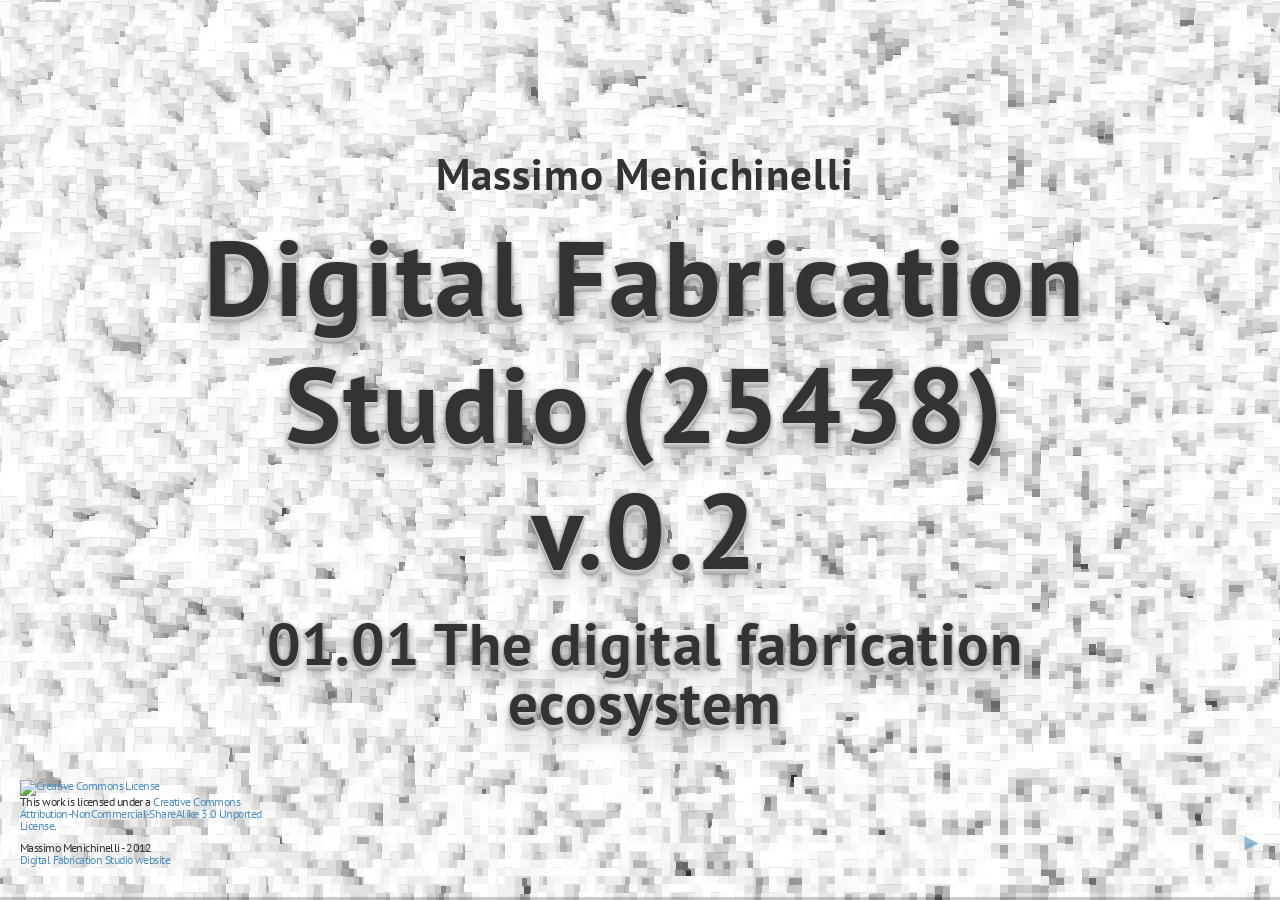
==== commit 922febb0: "Starting to work on the 01.01 Slides" ====
--- a/01.01.DigitalFabricationEcosystem.html
+++ b/01.01.DigitalFabricationEcosystem.html
@@ -47,11 +47,16 @@
 				</section>
 				
 				<section>
-					<h2>Heads Up</h2>
-					<p>
-						reveal.js is a framework for easily creating beautiful presentations using HTML. You'll need a browser with 
-						support for CSS 3D transforms to see it in its full glory.
-					</p>
+					<h2>A Craft project</h2>
+					<p>
+						“This exact material (atoms) and my perception and experience (bits)”
+					</p>
+					<a class="image" href="" target="_blank">
+						<img width="320" height="412" src="images/craft01.jpeg">
+					</a><a class="image" href="" target="_blank">
+						<img width="320" height="412" src="images/craft02.jpeg">
+					</a>
+					<p class="source">Source: http://www.flickr.com/photos/kellycdb/6168020183/ + http://commons.wikimedia.org/wiki/Category:Wood</p>
 				</section>
 
 				<section>
@@ -59,7 +64,7 @@
 					<p>
 						Press <strong>ESC</strong> to enter the slide overview!
 					</p>
-				</section
+				</section>
 				
 
 				<section>
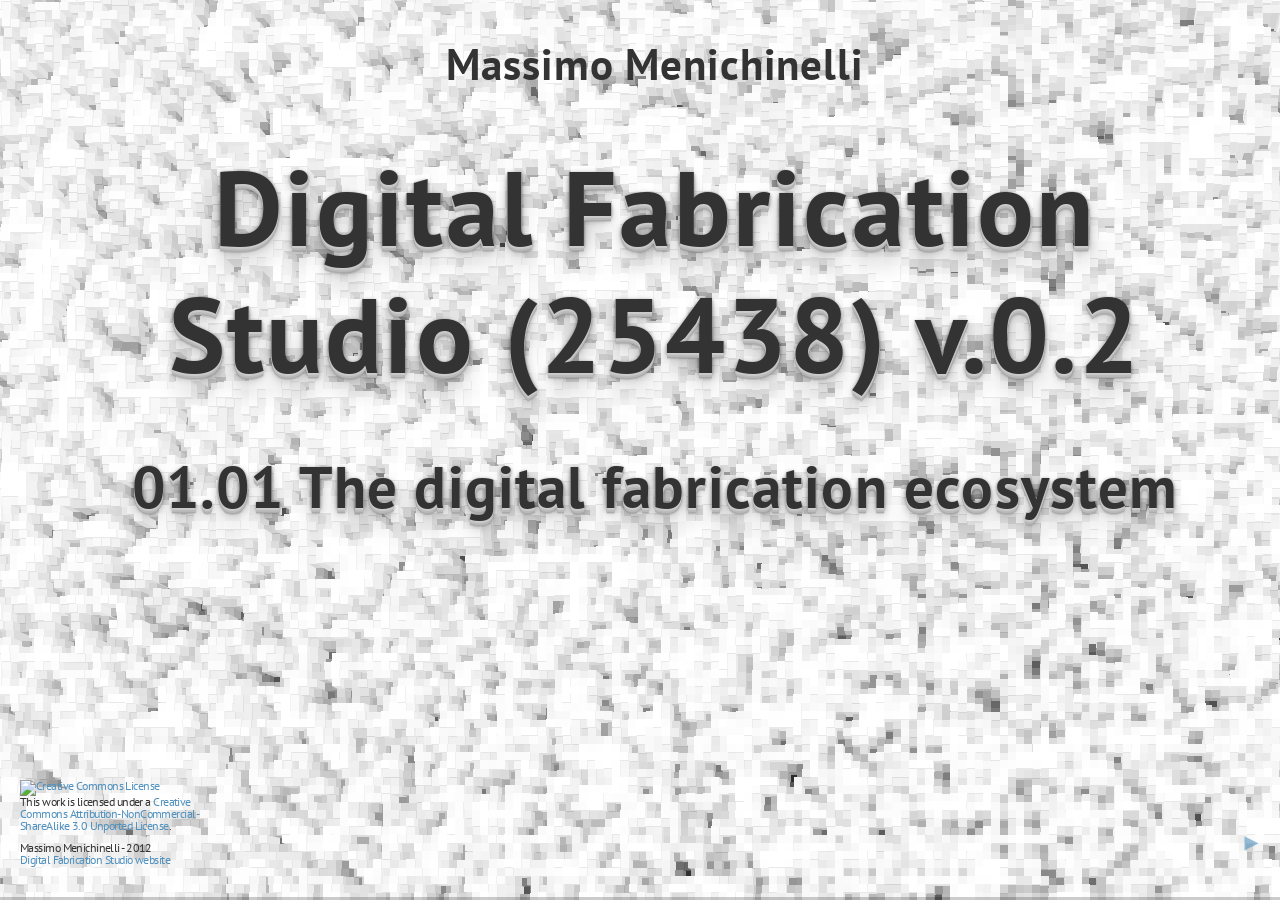
==== commit 7cd2a21c: "Working on 01.01 slides" ====
--- a/01.01.DigitalFabricationEcosystem.html
+++ b/01.01.DigitalFabricationEcosystem.html
@@ -48,15 +48,165 @@
 				
 				<section>
 					<h2>A Craft project</h2>
-					<p>
-						“This exact material (atoms) and my perception and experience (bits)”
-					</p>
-					<a class="image" href="" target="_blank">
-						<img width="320" height="412" src="images/craft01.jpeg">
-					</a><a class="image" href="" target="_blank">
-						<img width="320" height="412" src="images/craft02.jpeg">
-					</a>
-					<p class="source">Source: http://www.flickr.com/photos/kellycdb/6168020183/ + http://commons.wikimedia.org/wiki/Category:Wood</p>
+					<p>“This exact material (atoms) and my perception and experience (bits)”
+					</p>
+					<a href="">
+						<img heigth="600" src="images/craft01.jpeg">
+					</a><a href="">
+						<img heigth="600" src="images/craft02.jpeg">
+					</a>
+					<p class="source">Source: <a href="http://www.flickr.com/photos/kellycdb/6168020183/">http://www.flickr.com/photos/kellycdb/6168020183/</a> + <a href="http://commons.wikimedia.org/wiki/Category:Wood">http://commons.wikimedia.org/wiki/Category:Wood</a></p>
+				</section>
+				
+				<section>
+					<h2>An Industrial project</h2>
+					<p>“A standardized material (atoms) described only by numerical values (bits)”
+					</p>
+					<a href="">
+						<img heigth="600" src="images/industrial01.jpeg">
+					</a><a href="">
+						<img heigth="600" src="images/industrial02.jpeg">
+					</a>
+					<p class="source">Source: <a href="http://commons.wikimedia.org/wiki/Category:KUKA">http://commons.wikimedia.org/wiki/Category:KUKA</a> + <a href="http://commons.wikimedia.org/wiki/Category:Polyethylene">http://commons.wikimedia.org/wiki/Category:Polyethylene</a></p>
+				</section>
+				
+				<section>
+					<h2>A digital fabrication (fabbing) project</h2>
+					<p>“My experience, perception and digital information (bits) shape this exact material and its values (atoms)”
+					</p>
+					<a href="">
+						<img heigth="600" src="images/fabbing01.png">
+					</a>
+					<p class="source">Source: <a href="http://web.media.mit.edu/~amitz/Amit_Zoran_home_page/the_freeD.html">http://web.media.mit.edu/~amitz/Amit_Zoran_home_page/the_freeD.html</a></p>
+				</section>
+				
+				<section>
+					<h2>A digital fabrication (fabbing) project</h2>
+					<p>“... and I will probably design and make my own tools” [metadesign]
+					</p>
+					<a href="">
+						<img heigth="600" src="images/fabbing02.png">
+					</a>
+					<p class="source">Source: <a href="http://web.media.mit.edu/~amitz/Amit_Zoran_home_page/the_freeD.html">http://web.media.mit.edu/~amitz/Amit_Zoran_home_page/the_freeD.html</a></p>
+				</section>
+
+				<section>
+					<h2>A digital fabrication (fabbing) project</h2>
+					<p>“... and I will probably design and make my own tools” [metadesign]
+					</p>
+					<iframe width="1067" height="600" src="http://www.youtube.com/embed/TxHiTjapTqg" frameborder="0" allowfullscreen></iframe>
+					<p class="source">Source: <a href="http://www.youtube.com/watch?feature=player_embedded&v=TxHiTjapTqg">http://www.youtube.com/watch?feature=player_embedded&v=TxHiTjapTqg</a></p>
+				</section>
+
+				<section>
+				<h2>Bits + atoms = information + materials</h2>
+					<a href="">
+						<img heigth="600" src="images/bitsatoms.png">
+					</a>
+					<p>Developing projects at the intersections between bits and atoms
+					</p>
+					<p class="source">Source: <a href="http://fablab.waag.org/node/3847">http://fablab.waag.org/node/3847</a></p>
+				</section>
+				
+				<section>
+				<h2>Bits and atoms – two directions</h2>
+					<a href="">
+						<img heigth="600" src="images/bitsatoms02.png">
+					</a>
+					<p>XXXX
+					</p>
+				</section>
+				
+				<section>
+				<h2>Digital Fabrication and bits+atoms: CBA @ MIT</h2>
+					<a href="">
+						<img heigth="600" src="images/cba01.jpeg">
+					</a><a href="">
+						<img heigth="600" src="images/cba02.jpeg">
+					</a>
+					<p>Not the center for rapid prototyping: “investigating the interface between computer science and physical science”
+					</p>
+					<p class="source">Source: <a href="http://cba.mit.edu/">http://cba.mit.edu/</a> + <a href="http://en.wikipedia.org/wiki/Neil_Gershenfeld">http://en.wikipedia.org/wiki/Neil_Gershenfeld</a></p>
+				</section>
+				
+				<section>
+				<h2>Fab.01: Machines attached to a computer</h2>
+					<a href="">
+						<img heigth="600" src="images/fab1.0.png">
+					</a>
+					<p>1950s: first computer numerical control (CNC)
+machines, attached to computers
+					</p>
+					<p class="source">Source: <a href="http://www.google.com/patents?id=rRpqAAAAEBAJ&printsec=drawing&zoom=4#v=onepage&q&f=false">http://www.google.com/patents?id=rRpqAAAAEBAJ&printsec=drawing&zoom=4#v=onepage&q&f=false</a></p>
+				</section>
+				
+				<section>
+				<h2>Fab.02: Machines that make machines</h2>
+					<a href="">
+						<img heigth="600" src="images/fab2.0.jpeg">
+					</a>
+					<p>2005: RepRap (open source) 3D printer that replicates
+itself (and that generated an ecosystem of 3D printers)
+					</p>
+					<p class="source">Source: <a href="http://www.reprap.org/">http://www.reprap.org/</a></p>
+				</section>
+				
+				<section>
+				<h2>Fab.03: Materials with embedded code</h2>
+					<a href="">
+						<img heigth="600" src="images/fab3.0.png">
+					</a>
+					<p>Materials with an embedded code that help shaping them
+					</p>
+					<p class="source">Source: <a href="http://en.wikipedia.org/wiki/Lego">http://en.wikipedia.org/wiki/Lego</a></p>
+				</section>
+				
+				<section>
+				<h2>Fab.03: Materials with embedded code</h2>
+					<iframe width="800" height="600" src="http://www.youtube.com/embed/NKRWZG67dtQ" frameborder="0" allowfullscreen></iframe>
+					<p>North Carolina State University: a simple way to convert two-dimensional patterns into three-dimensional (3-D) objects using only light.
+					</p>
+					<p class="source">Source: <a href="http://news.ncsu.edu/releases/wmsdickeyfolding/">http://news.ncsu.edu/releases/wmsdickeyfolding/</a> +
+<a href="http://www.youtube.com/watch?v=NKRWZG67dtQ">http://www.youtube.com/watch?v=NKRWZG67dtQ</a></p>
+				</section>
+				
+				<section>
+				<h2>Fab.04: Materials with embedded program</h2>
+					<a href="">
+						<img heigth="600" src="images/fab4.0.png">
+					</a>
+					<p>Materials that have code, data and programs
+for self-manufacturing / auto-assembly.
+					</p>
+					<p class="source">Source: <a href="http://en.wikipedia.org/wiki/Ribosome">http://en.wikipedia.org/wiki/Ribosome</a></p>
+				</section>
+				
+				<section>
+				<h2>Fab.04: Materials with embedded program</h2>
+					<iframe width="800" height="600" src="http://www.youtube.com/embed/Jml8CFBWcDs" frameborder="0" allowfullscreen></iframe>
+					<p>Materials that have code, data and programs
+for self-manufacturing / auto-assembly.
+					</p>
+					<p class="source">Source: <a href="http://www.youtube.com/watch?v=Jml8CFBWcDs">http://www.youtube.com/watch?v=Jml8CFBWcDs</a>+ <a href="http://www.youtube.com/watch?v=1PSwhTGFMxs">http://www.youtube.com/watch?v=1PSwhTGFMxs</a></p>
+				</section>
+				
+				<section>
+				<h2>Fab.04: Materials with embedded program</h2>
+					<iframe width="1067" height="600" src="http://www.youtube.com/embed/emW1TQ290ec" frameborder="0" allowfullscreen></iframe>
+					<p>Materials that have code, data and programs
+for self-manufacturing / auto-assembly.
+					</p>
+					<p class="source">Source: <a href="http://www.ted.com/talks/skylar_tibbits_can_we_make_things_that_make_themselves.html">http://www.ted.com/talks/skylar_tibbits_can_we_make_things_that_make_themselves.html</a>+ <a href="http://youtu.be/emW1TQ290ec?t=2m10s">http://youtu.be/emW1TQ290ec?t=2m10s</a> + <a href="http://www.sjet.us/SJET-MIT.html">http://www.sjet.us/SJET-MIT.html</a></p>
+				</section>
+				
+				<section>
+				<h2>Fab.04: coming to the Design world, soon</h2>
+					<a href="">
+						<img heigth="600" src="images/fab4.0.png">
+					</a>
+					<p>Even IDEO is already researching how to manufacture products starting from bacteria that create shapes through self-organization.
+					</p>
+					<p class="source">Source: <a href="http://en.wikipedia.org/wiki/Ribosome">http://en.wikipedia.org/wiki/Ribosome</a></p>
 				</section>
 
 				<section>
--- a/reveal.js/css/theme/custom.css
+++ b/reveal.js/css/theme/custom.css
@@ -72,7 +72,7 @@
 .reveal h4, 
 .reveal h5, 
 .reveal h6 {
-	margin: 0 0 20px 0;
+	margin: 0 0 60px 0;
 	color: #333;
 	font-family: 'PT Sans', Impact, sans-serif;
 	font-weight: bold;
@@ -98,6 +98,7 @@
 }
 
 .reveal h2 {
+margin-bottom: 20px !important;
     line-height: 1em;
 	text-shadow: 	0 1px 0 #ccc,
 					0 2px 0 #c9c9c9,
@@ -208,13 +209,20 @@
 .source {
     font-size: 12px;
     text-align: left;
-    width: 300px;
+    width: 800px;
     margin: 20px;
     padding: 5px;
     text-align: center;
     margin: 20px auto 0 auto;
-
-}
+}
+
+.source a {
+    font-size: 12px;
+    text-align: left;
+    position: relative;
+    top:10px;
+}
+
 
 
 .reveal strong {
@@ -229,7 +237,7 @@
 .reveal .controls2 {
 	margin: 20px;
 	position: fixed;
-	width: 250px;
+	width: 200px;
 	height: 100px;
 	z-index: 30;
 	font-size:12px;
@@ -241,13 +249,20 @@
 section {
     border: 1px solid #D4D3CB;
     background: white !important;
-    padding: 5px;
+    padding: 15px;
+    width: 1200px !important;
+    height: 850px !important;
+    position: relative;
+    top: -100px;
+    left: -150px;
+
 }
 
 ul{
     list-style:none;
     margin:0 0 1em 15px;
     padding: 0;
+    width: 1000px;
 }
 ul li{
     line-height:1.3em;
@@ -263,6 +278,10 @@
 /* End hide from IE-mac */
 
 
+ol {
+    width: 1000px;
+}
+
 ol li {
      color: #FF5E1F;
 	}
@@ -275,4 +294,5 @@
 .calendar h2 {
 font-size: 42px;
 text-shadow: 0 0px 0 white !important;
+height: 70%;
 }
